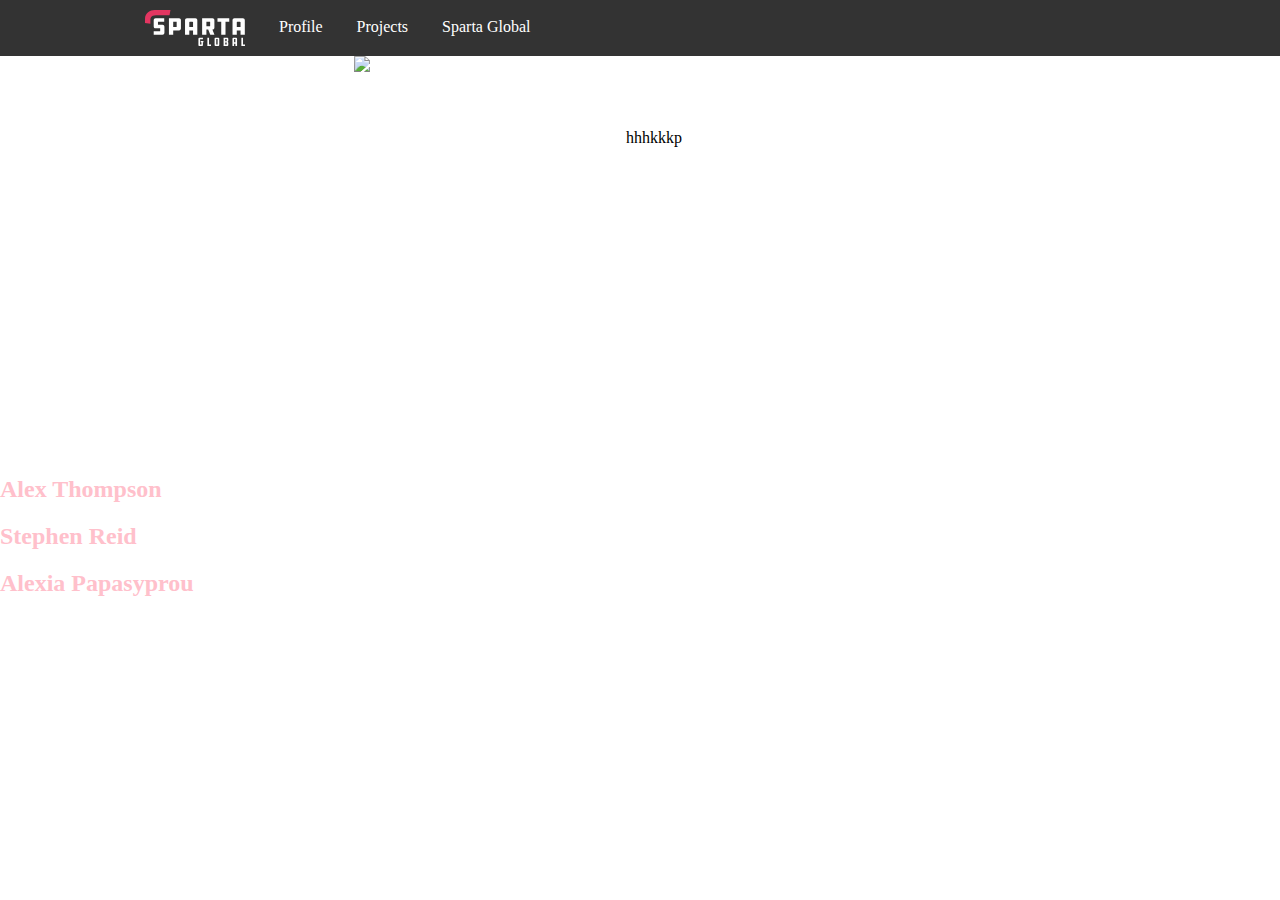
==== index.html @ 334574b9 "top bar and divs" ====
<!DOCTYPE html>
<html>
<head>
	<title>Alexandra Thompson</title>
	<link rel="stylesheet" type="text/css" href="index.css">
</head>
<body>
	<div id="top_bar">
		<img src="images/sparta-global-logo-white.svg" id="logo">
		<a href="#">Profile</a>
		<a href="#">Projects</a>
		<a href="#">Sparta Global</a>
	</div>

<section id="wrapper">
	<div id="main">
		<div id="left_main">
			<img src="profile_pic.png" id="profile">
		</div>
		<div id="right_main">
		<h>hhhkkkp</h>
		</div>
	</div>
</section>

	<h2>Alex Thompson</h1>
	<div class="massive-divs">
	<h2>Stephen Reid</h1>
	<h2>Alexia Papasyprou</h2>

</body>
</html>
---- index.css ----
#top_bar {
	background-color: #333;
	width: 100%;
	padding: 10px;
	padding-left: 145px;
}

#top_bar a {
	margin-right: 30px;
	text-decoration: none;
	color: white;
}

#logo {
	width: 100px;
	vertical-align: middle;
	margin-right: 30px;
}

body {
	margin: 0px;
}

#profile img {
	width: 100%;
    border-radius: 50%;
}

#wrapper {
	width:80%;
	height:400px;
	margin: 0 auto;
}

#main {
	width:963px;
}

#main #left_main {
	width:468px;
	height:100%;
	float:left;
	text-align:center;
}

#main #right_main {
	width:408px;
	height:100%;
	float:left;
	padding-top:73px;
	padding-right:30px;
	padding-left:30px;
	box-sizing: border-box;
}

h2 {
	color: pink;
}

#something {
	color: ;
}
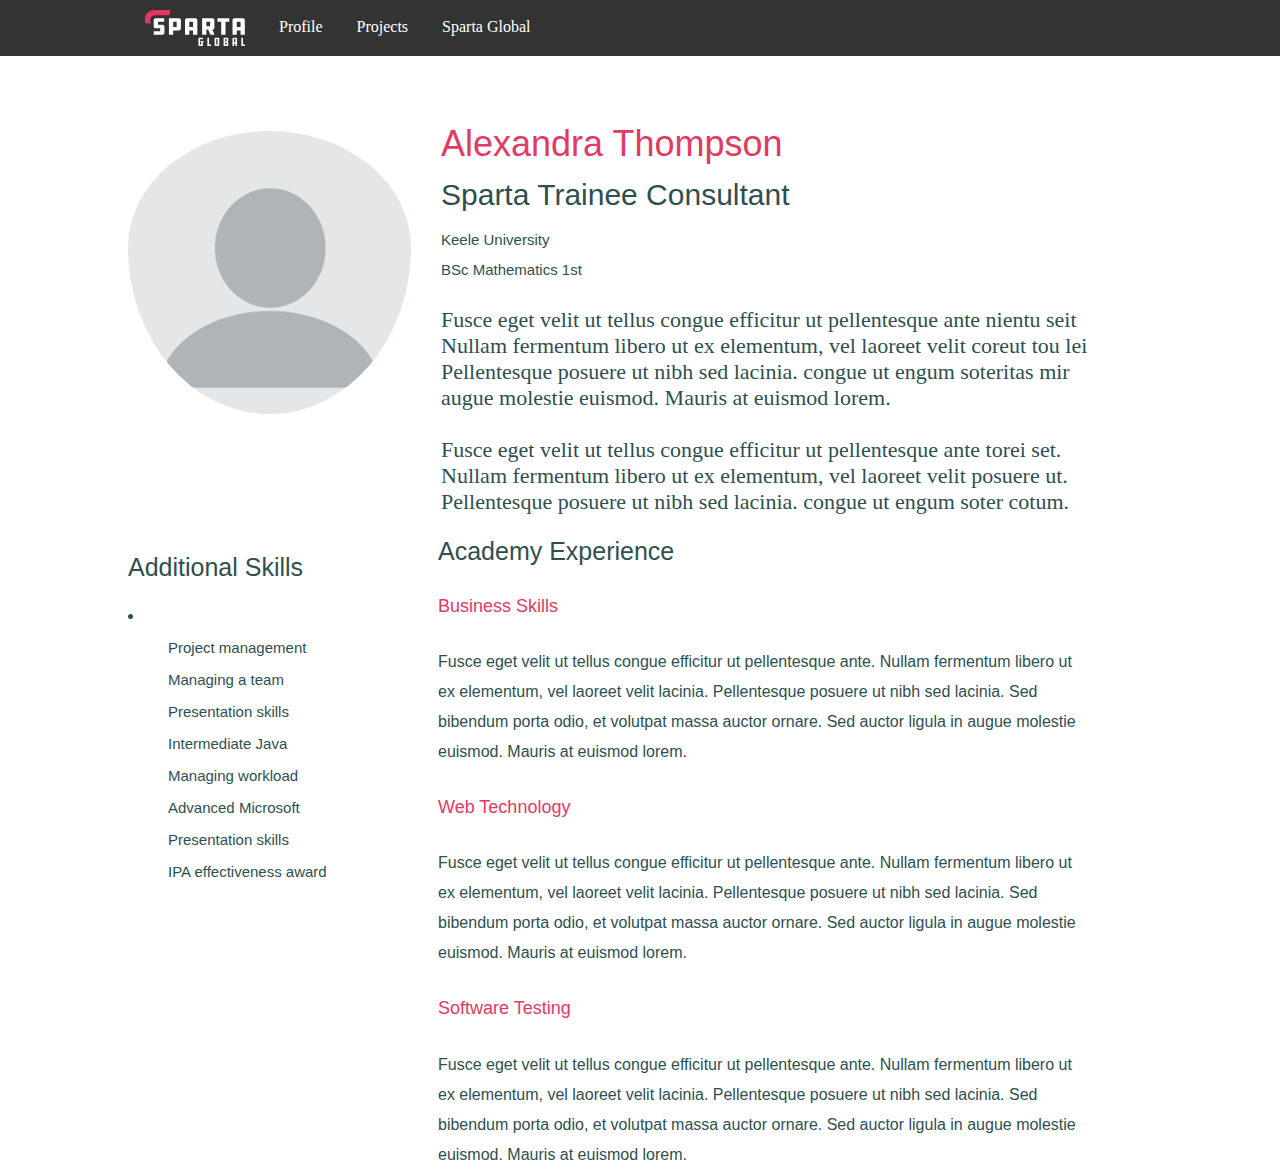
==== commit e30782b5: "complete" ====
--- a/index.html
+++ b/index.html
@@ -15,18 +15,59 @@
 <section id="wrapper">
 	<div id="main">
 		<div id="left_main">
-			<img src="profile_pic.png" id="profile">
+			<img src="images/profile_pic.png" id="profile">
+			<h3 id="skills">Additional Skills</h3>
+			<li id="list">
+				<ul>
+					Project management
+				</ul>
+				<ul>
+					Managing a team
+				</ul>
+				<ul>
+					Presentation skills
+				</ul>
+				<ul>
+					Intermediate Java
+				</ul>
+				<ul>
+					Managing workload
+				</ul>
+				<ul>
+					Advanced Microsoft
+				</ul>
+				<ul>
+					Presentation skills
+				</ul>
+				<ul>
+					IPA effectiveness award
+				</ul>
+			</li>
 		</div>
+
 		<div id="right_main">
-		<h>hhhkkkp</h>
+		<h1>Alexandra Thompson</h1>
+		<h2>Sparta Trainee Consultant</h2>
+		<h4>Keele University</br>BSc Mathematics 1st</h4>
+		<p id="lorem">Fusce eget velit ut tellus congue efficitur ut pellentesque ante nientu seit<br/>Nullam fermentum libero ut ex elementum, vel laoreet velit coreut tou lei<br/>Pellentesque posuere ut nibh sed lacinia. congue ut engum soteritas mir<br/>augue molestie euismod. Mauris at euismod lorem.<br/><br/>Fusce eget velit ut tellus congue efficitur ut pellentesque ante torei set.<br/>Nullam fermentum libero ut ex elementum, vel laoreet velit posuere ut.<br/>Pellentesque posuere ut nibh sed lacinia. congue ut engum soter cotum.</p>
+		</div>
+		<div>
+			<h3 id="exper">Academy Experience</h3>
+		</div>
+		<div>
+			<h5>Business Skills<h5>
+		</div>
+		<p id="more_lorem">Fusce eget velit ut tellus congue efficitur ut pellentesque ante. Nullam fermentum libero ut ex elementum, vel laoreet velit lacinia. Pellentesque posuere ut nibh sed lacinia. Sed bibendum porta odio, et volutpat massa auctor ornare. Sed auctor ligula in augue molestie euismod. Mauris at euismod lorem.</p>
+		<div>
+			<h5>Web Technology<h5>
+		</div>
+		<p id="more_lorem">Fusce eget velit ut tellus congue efficitur ut pellentesque ante. Nullam fermentum libero ut ex elementum, vel laoreet velit lacinia. Pellentesque posuere ut nibh sed lacinia. Sed bibendum porta odio, et volutpat massa auctor ornare. Sed auctor ligula in augue molestie euismod. Mauris at euismod lorem.</p>
+		<div>
+			<h5>Software Testing<h5>
+		</div>
+		<p id="more_lorem">Fusce eget velit ut tellus congue efficitur ut pellentesque ante. Nullam fermentum libero ut ex elementum, vel laoreet velit lacinia. Pellentesque posuere ut nibh sed lacinia. Sed bibendum porta odio, et volutpat massa auctor ornare. Sed auctor ligula in augue molestie euismod. Mauris at euismod lorem.</p>
 		</div>
 	</div>
 </section>
-
-	<h2>Alex Thompson</h1>
-	<div class="massive-divs">
-	<h2>Stephen Reid</h1>
-	<h2>Alexia Papasyprou</h2>
-
 </body>
 </html>--- a/index.css
+++ b/index.css
@@ -22,9 +22,12 @@
 	margin: 0px;
 }
 
-#profile img {
-	width: 100%;
-    border-radius: 50%;
+#profile {
+	width: 283px;
+	height: 283px;
+    border-radius: 100%;
+    padding-top: 50px;
+    align-content: center;
 }
 
 #wrapper {
@@ -38,26 +41,113 @@
 }
 
 #main #left_main {
-	width:468px;
 	height:100%;
 	float:left;
 	text-align:center;
+	padding-left:10px
+	padding-right:30px;
 }
 
 #main #right_main {
-	width:408px;
 	height:100%;
 	float:left;
-	padding-top:73px;
-	padding-right:30px;
+	padding-top:18px;
 	padding-left:30px;
 	box-sizing: border-box;
 }
 
-h2 {
-	color: pink;
+h1 {
+	color:#E13A63;
+	font-size: 36px;
+	font-family: 'Raleway', sans-serif;
+	font-weight: normal;
 }
 
-#something {
-	color: ;
+h2 {
+	color:#2f4f4f;
+	font-size: 30px;
+	font-family: 'Raleway', sans-serif;
+	font-weight: normal;
+	line-height: 10px;
+}
+
+h4 {
+	color:#2f4f4f;
+	font-size: 15px;
+	font-family: 'Raleway', sans-serif;
+	font-weight: normal;
+	line-height: 30px;
+}
+
+h5 {
+	color:#E13A63;
+	font-size: 18px;
+	font-family: 'Raleway', sans-serif;
+	font-weight: normal;
+	padding-left: 310px;
+}
+
+#skills {
+	color:#2f4f4f;
+	font-size: 25px;
+	font-family: 'Raleway', sans-serif;
+	font-weight: normal;
+	padding-top: 110px;
+	text-align: left;
+}
+
+#exper {
+	color:#2f4f4f;
+	font-size: 25px;
+	font-family: 'Raleway', sans-serif;
+	font-weight: normal;
+	padding-top: 100px;
+	text-align: left;
+	padding-left: 310px;
+}
+
+#lorem {
+	color:#2f4f4f;
+	font-size: 22px;
+	font-weight: normal;
+}
+
+#more_lorem {
+	color:#2f4f4f;
+	font-family: 'Raleway', sans-serif;
+	font-weight: normal;
+	padding-left: 310px;
+	line-height: 30px;
+}
+
+#list {
+	text-align: left;
+	color:#2f4f4f;
+	font-size: 15px;
+	font-family: 'Raleway', sans-serif;
+	font-weight: normal;
+	list-style-position: inside;
+}
+
+@media screen and (max-width:960px) {
+
+	#main {
+		width:100%;
+	}
+
+	#main #left_main {
+		display:none;
+	}
+
+	#main #right_main {
+		width:100%;
+		float:none;
+		padding:20px;
+	}
+}
+
+@media screen and (max-width: 480px) {
+    body {
+    	background-color: green;
+    }
 }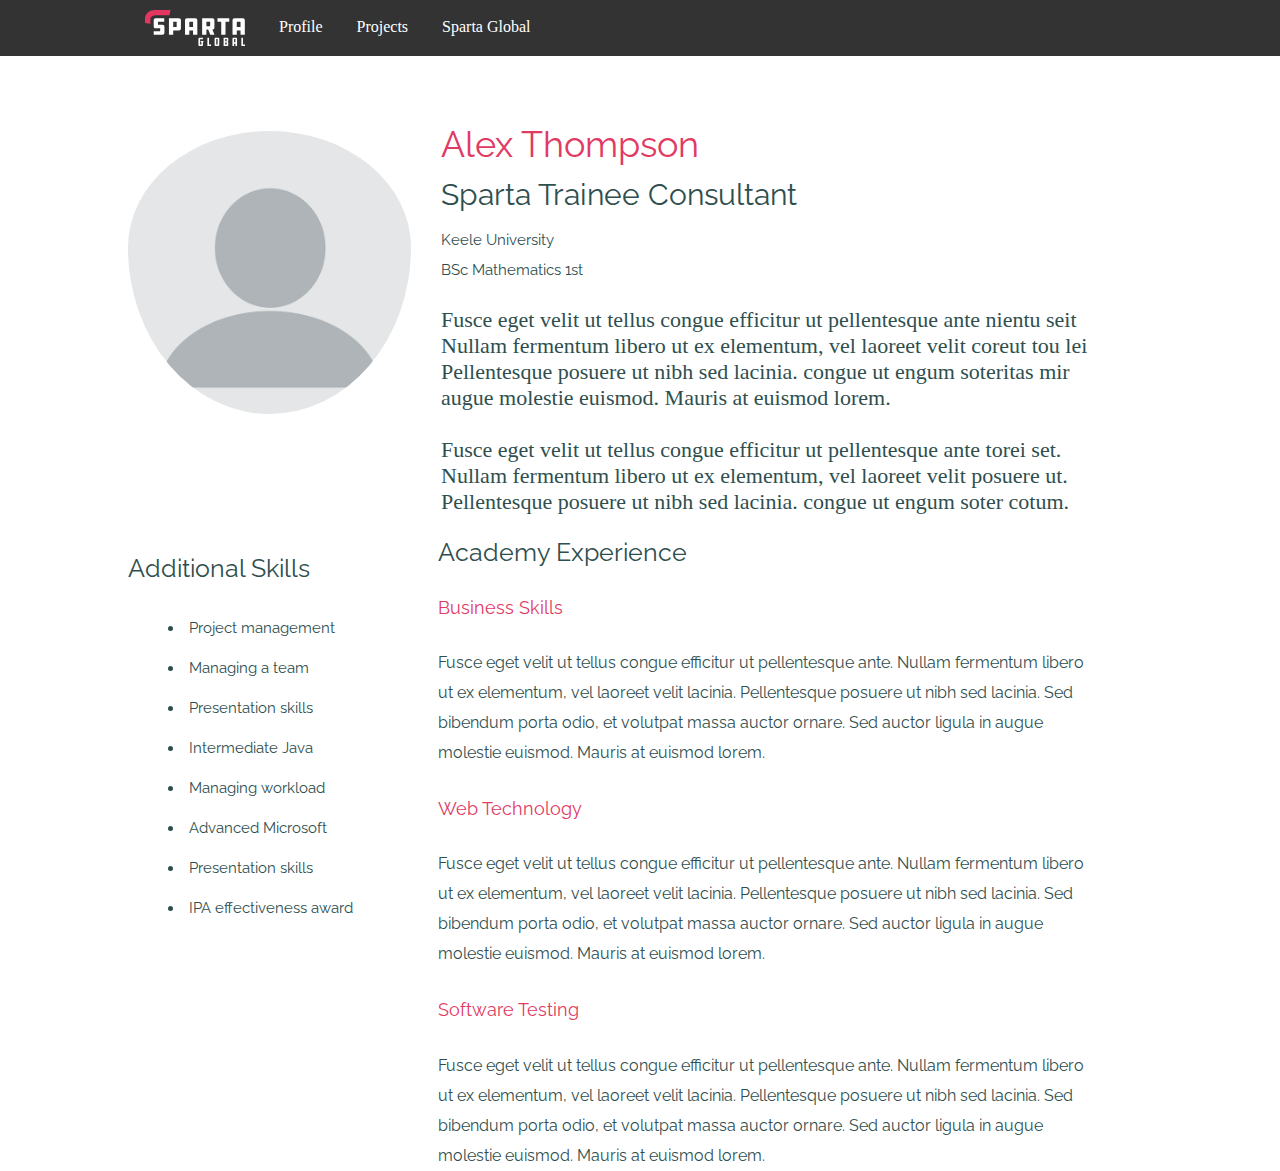
==== commit 1b8e4a08: "finished profile" ====
--- a/index.html
+++ b/index.html
@@ -1,8 +1,9 @@
 <!DOCTYPE html>
 <html>
 <head>
-	<title>Alexandra Thompson</title>
+	<title>Alex Thompson</title>
 	<link rel="stylesheet" type="text/css" href="index.css">
+	<link href="https://fonts.googleapis.com/css?family=Raleway" rel="stylesheet">
 </head>
 <body>
 	<div id="top_bar">
@@ -17,39 +18,39 @@
 		<div id="left_main">
 			<img src="images/profile_pic.png" id="profile">
 			<h3 id="skills">Additional Skills</h3>
-			<li id="list">
-				<ul>
+			<ul id="list">
+				<li>
 					Project management
-				</ul>
-				<ul>
+				</li>
+				<li>
 					Managing a team
-				</ul>
-				<ul>
+				</li>
+				<li>
 					Presentation skills
-				</ul>
-				<ul>
+				</li>
+				<li>
 					Intermediate Java
-				</ul>
-				<ul>
+				</li>
+				<li>
 					Managing workload
-				</ul>
-				<ul>
+				</li>
+				<li>
 					Advanced Microsoft
-				</ul>
-				<ul>
+				</li>
+				<li>
 					Presentation skills
-				</ul>
-				<ul>
+				</li>
+				<li>
 					IPA effectiveness award
-				</ul>
-			</li>
+				</li>
+			</ul>
 		</div>
 
 		<div id="right_main">
-		<h1>Alexandra Thompson</h1>
-		<h2>Sparta Trainee Consultant</h2>
-		<h4>Keele University</br>BSc Mathematics 1st</h4>
-		<p id="lorem">Fusce eget velit ut tellus congue efficitur ut pellentesque ante nientu seit<br/>Nullam fermentum libero ut ex elementum, vel laoreet velit coreut tou lei<br/>Pellentesque posuere ut nibh sed lacinia. congue ut engum soteritas mir<br/>augue molestie euismod. Mauris at euismod lorem.<br/><br/>Fusce eget velit ut tellus congue efficitur ut pellentesque ante torei set.<br/>Nullam fermentum libero ut ex elementum, vel laoreet velit posuere ut.<br/>Pellentesque posuere ut nibh sed lacinia. congue ut engum soter cotum.</p>
+			<h1>Alex Thompson</h1>
+			<h2>Sparta Trainee Consultant</h2>
+			<h4>Keele University</br>BSc Mathematics 1st</h4>
+			<p id="lorem">Fusce eget velit ut tellus congue efficitur ut pellentesque ante nientu seit<br/>Nullam fermentum libero ut ex elementum, vel laoreet velit coreut tou lei<br/>Pellentesque posuere ut nibh sed lacinia. congue ut engum soteritas mir<br/>augue molestie euismod. Mauris at euismod lorem.<br/><br/>Fusce eget velit ut tellus congue efficitur ut pellentesque ante torei set.<br/>Nullam fermentum libero ut ex elementum, vel laoreet velit posuere ut.<br/>Pellentesque posuere ut nibh sed lacinia. congue ut engum soter cotum.</p>
 		</div>
 		<div>
 			<h3 id="exper">Academy Experience</h3>
--- a/index.css
+++ b/index.css
@@ -106,6 +106,8 @@
 	padding-left: 310px;
 }
 
+
+
 #lorem {
 	color:#2f4f4f;
 	font-size: 22px;
@@ -127,6 +129,7 @@
 	font-family: 'Raleway', sans-serif;
 	font-weight: normal;
 	list-style-position: inside;
+	line-height: 40px;
 }
 
 @media screen and (max-width:960px) {
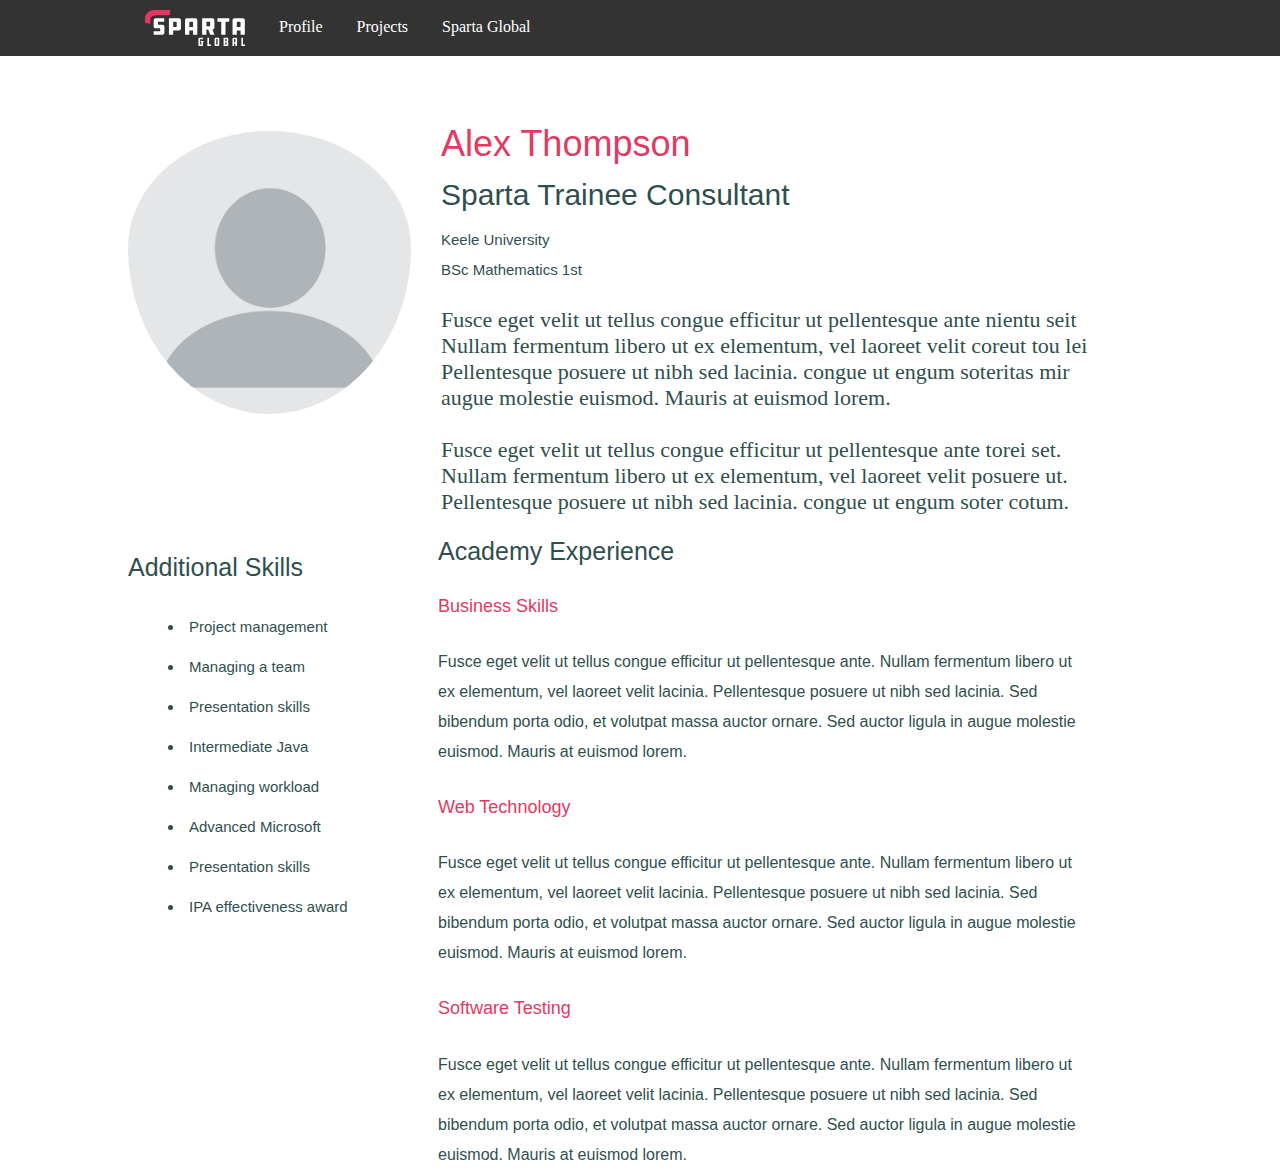
==== commit a6e06841: "removed uncessary whitespace" ====
--- a/index.html
+++ b/index.html
@@ -3,7 +3,6 @@
 <head>
 	<title>Alex Thompson</title>
 	<link rel="stylesheet" type="text/css" href="index.css">
-	<link href="https://fonts.googleapis.com/css?family=Raleway" rel="stylesheet">
 </head>
 <body>
 	<div id="top_bar">
@@ -49,7 +48,7 @@
 		<div id="right_main">
 			<h1>Alex Thompson</h1>
 			<h2>Sparta Trainee Consultant</h2>
-			<h4>Keele University</br>BSc Mathematics 1st</h4>
+		<h4>Keele University</br>BSc Mathematics 1st</h4>
 			<p id="lorem">Fusce eget velit ut tellus congue efficitur ut pellentesque ante nientu seit<br/>Nullam fermentum libero ut ex elementum, vel laoreet velit coreut tou lei<br/>Pellentesque posuere ut nibh sed lacinia. congue ut engum soteritas mir<br/>augue molestie euismod. Mauris at euismod lorem.<br/><br/>Fusce eget velit ut tellus congue efficitur ut pellentesque ante torei set.<br/>Nullam fermentum libero ut ex elementum, vel laoreet velit posuere ut.<br/>Pellentesque posuere ut nibh sed lacinia. congue ut engum soter cotum.</p>
 		</div>
 		<div>
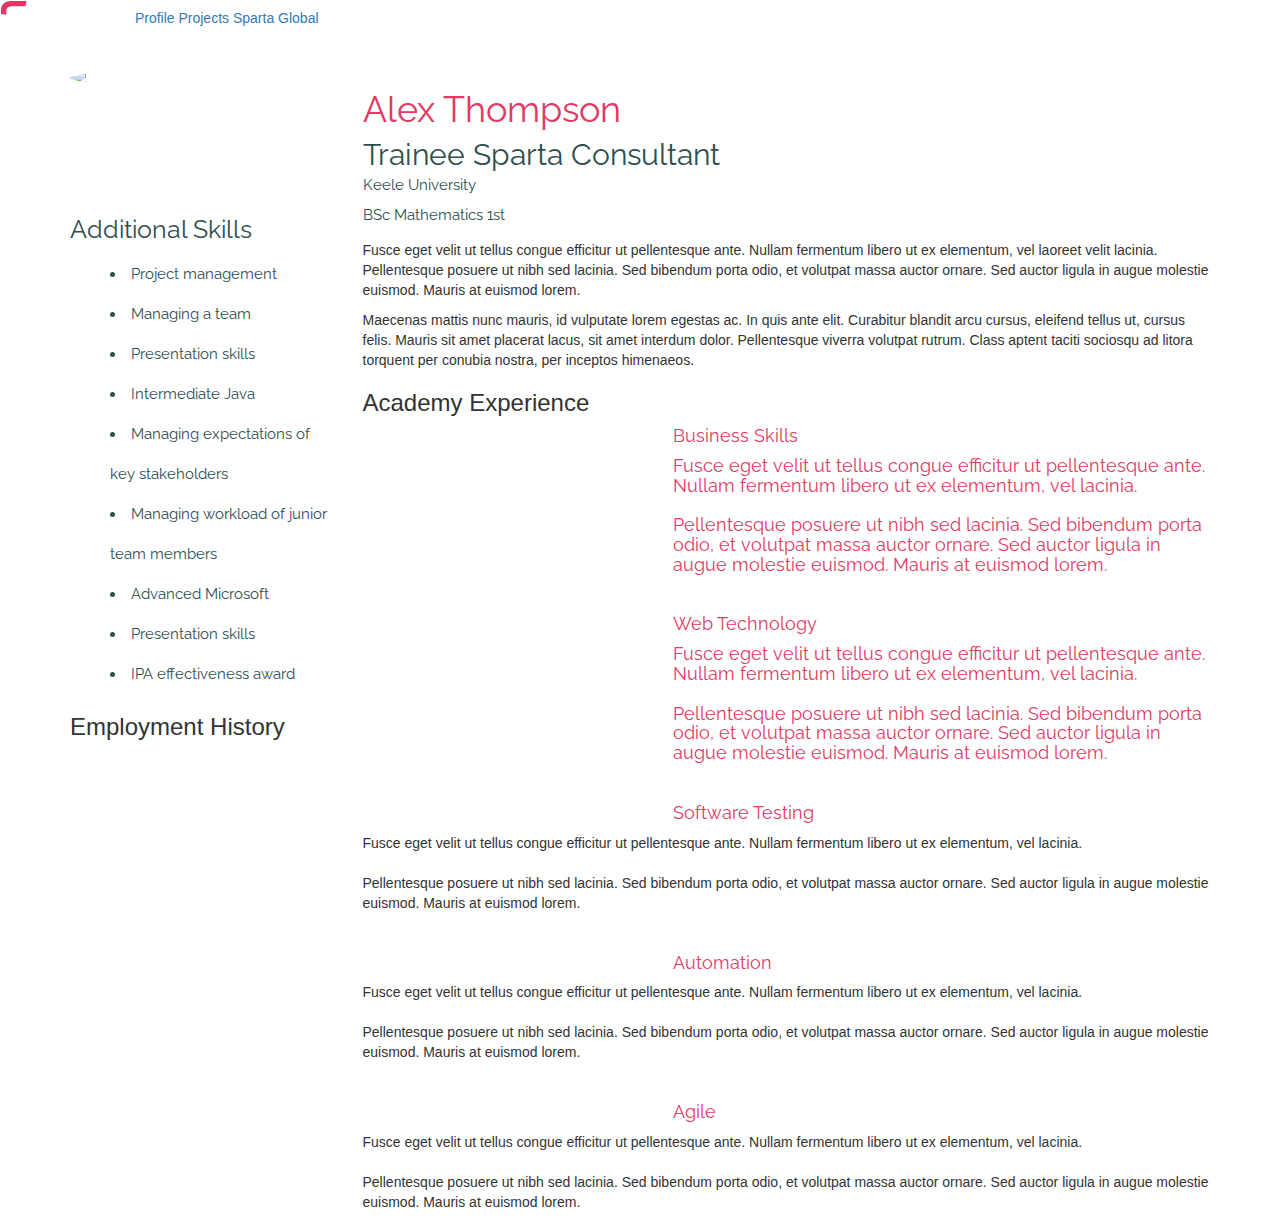
==== commit 286e29ad: "homepage and links done" ====
--- a/index.html
+++ b/index.html
@@ -2,72 +2,109 @@
 <html>
 <head>
 	<title>Alex Thompson</title>
+	<link href="https://maxcdn.bootstrapcdn.com/bootstrap/3.3.7/css/bootstrap.min.css" rel="stylesheet">
 	<link rel="stylesheet" type="text/css" href="index.css">
+	<link href="https://fonts.googleapis.com/css?family=Raleway" rel="stylesheet">
 </head>
 <body>
-	<div id="top_bar">
-		<img src="images/sparta-global-logo-white.svg" id="logo">
-		<a href="#">Profile</a>
-		<a href="#">Projects</a>
-		<a href="#">Sparta Global</a>
-	</div>
+		<nav class="navbar">			
+				<img src="images/sparta-global-logo-white.svg" id="logo">
+				<a href="#" id="link_one">Profile</a>
+				<a href="#">Projects</a>
+				<a href="https://www.spartaglobal.com/">Sparta Global</a>
+		</nav>
+		<div class="container">
+			<div class="row">
+				<div class="col-lg-3 col-md-6 col-sm-12">
+					<img src="http://via.placeholder.com/1000x1000" class="img-responsive img-circle">
+					<h3 id="skills">Additional Skills</h3>
+					<ul id="list">
+						<li>
+							Project management
+						</li>
+						<li>
+							Managing a team
+						</li>
+						<li>
+							Presentation skills
+						</li>
+						<li>
+							Intermediate Java
+						</li>
+						<li>
+							Managing expectations of key stakeholders
+						</li>
+						<li>
+							Managing workload of junior team members
+						</li>
+						<li>
+							Advanced Microsoft
+						</li>
+						<li>
+							Presentation skills
+						</li>
+						<li>
+							IPA effectiveness award
+						</li>
+					</ul>
+					<h3>Employment History</h3>
+				</div>
+				<div class="col-lg-9 col-md-6 col-sm-12">
+					<h1>Alex Thompson</h1>
+					<h2>Trainee Sparta Consultant</h2>
+					<h4>Keele University</br>BSc Mathematics 1st</h4>
 
-<section id="wrapper">
-	<div id="main">
-		<div id="left_main">
-			<img src="images/profile_pic.png" id="profile">
-			<h3 id="skills">Additional Skills</h3>
-			<ul id="list">
-				<li>
-					Project management
-				</li>
-				<li>
-					Managing a team
-				</li>
-				<li>
-					Presentation skills
-				</li>
-				<li>
-					Intermediate Java
-				</li>
-				<li>
-					Managing workload
-				</li>
-				<li>
-					Advanced Microsoft
-				</li>
-				<li>
-					Presentation skills
-				</li>
-				<li>
-					IPA effectiveness award
-				</li>
-			</ul>
+						<div id="section-one">
+							<p>Fusce eget velit ut tellus congue efficitur ut pellentesque ante. Nullam fermentum libero ut ex elementum, vel laoreet velit lacinia. Pellentesque posuere ut nibh sed lacinia. Sed bibendum porta odio, et volutpat massa auctor ornare. Sed auctor ligula in augue molestie euismod. Mauris at euismod lorem.</p>
+					<p>Maecenas mattis nunc mauris, id vulputate lorem egestas ac. In quis ante elit. Curabitur blandit arcu cursus, eleifend tellus ut, cursus felis. Mauris sit amet placerat lacus, sit amet interdum dolor. Pellentesque viverra volutpat rutrum. Class aptent taciti sociosqu ad litora torquent per conubia nostra, per inceptos himenaeos.</p>
+						</div>
+						<div>
+						<h3>Academy Experience</h3>
+						<h5>Business Skills<h5>
+							<div id="section-two">
+							<p>Fusce eget velit ut tellus congue efficitur ut pellentesque ante. Nullam fermentum libero ut ex elementum, vel lacinia.
+							<br /><br />
+							Pellentesque posuere ut nibh sed lacinia. Sed bibendum porta odio, et volutpat massa auctor ornare. Sed auctor ligula in augue molestie euismod. Mauris at euismod lorem.</p>
+							</div>
+							<br />
+						<h5>Web Technology<h5>
+							<div id="section-two">
+							<p>Fusce eget velit ut tellus congue efficitur ut pellentesque ante. Nullam fermentum libero ut ex elementum, vel lacinia.
+							<br /><br />
+							Pellentesque posuere ut nibh sed lacinia. Sed bibendum porta odio, et volutpat massa auctor ornare. Sed auctor ligula in augue molestie euismod. Mauris at euismod lorem.</p>
+							</div>
+							<br />
+							<h5>Software Testing</h5>
+							<div id="section-two">
+							<p>Fusce eget velit ut tellus congue efficitur ut pellentesque ante. Nullam fermentum libero ut ex elementum, vel lacinia.
+							<br /><br />
+							Pellentesque posuere ut nibh sed lacinia. Sed bibendum porta odio, et volutpat massa auctor ornare. Sed auctor ligula in augue molestie euismod. Mauris at euismod lorem.</p>
+							</div>
+							<br />
+							<h5>Automation</h5>
+							<div id="section-two">
+							<p>Fusce eget velit ut tellus congue efficitur ut pellentesque ante. Nullam fermentum libero ut ex elementum, vel lacinia.
+							<br /><br />
+							Pellentesque posuere ut nibh sed lacinia. Sed bibendum porta odio, et volutpat massa auctor ornare. Sed auctor ligula in augue molestie euismod. Mauris at euismod lorem.</p>
+							</div>
+							<br />
+							<h5>Agile</h5>
+							<div id="section-two">
+							<p>Fusce eget velit ut tellus congue efficitur ut pellentesque ante. Nullam fermentum libero ut ex elementum, vel lacinia.
+							<br /><br />
+							Pellentesque posuere ut nibh sed lacinia. Sed bibendum porta odio, et volutpat massa auctor ornare. Sed auctor ligula in augue molestie euismod. Mauris at euismod lorem.</p>
+							</div>
+						</div>
+						</div>
+				</div>
+			</div>
 		</div>
-
-		<div id="right_main">
-			<h1>Alex Thompson</h1>
-			<h2>Sparta Trainee Consultant</h2>
-		<h4>Keele University</br>BSc Mathematics 1st</h4>
-			<p id="lorem">Fusce eget velit ut tellus congue efficitur ut pellentesque ante nientu seit<br/>Nullam fermentum libero ut ex elementum, vel laoreet velit coreut tou lei<br/>Pellentesque posuere ut nibh sed lacinia. congue ut engum soteritas mir<br/>augue molestie euismod. Mauris at euismod lorem.<br/><br/>Fusce eget velit ut tellus congue efficitur ut pellentesque ante torei set.<br/>Nullam fermentum libero ut ex elementum, vel laoreet velit posuere ut.<br/>Pellentesque posuere ut nibh sed lacinia. congue ut engum soter cotum.</p>
-		</div>
-		<div>
-			<h3 id="exper">Academy Experience</h3>
-		</div>
-		<div>
-			<h5>Business Skills<h5>
-		</div>
-		<p id="more_lorem">Fusce eget velit ut tellus congue efficitur ut pellentesque ante. Nullam fermentum libero ut ex elementum, vel laoreet velit lacinia. Pellentesque posuere ut nibh sed lacinia. Sed bibendum porta odio, et volutpat massa auctor ornare. Sed auctor ligula in augue molestie euismod. Mauris at euismod lorem.</p>
-		<div>
-			<h5>Web Technology<h5>
-		</div>
-		<p id="more_lorem">Fusce eget velit ut tellus congue efficitur ut pellentesque ante. Nullam fermentum libero ut ex elementum, vel laoreet velit lacinia. Pellentesque posuere ut nibh sed lacinia. Sed bibendum porta odio, et volutpat massa auctor ornare. Sed auctor ligula in augue molestie euismod. Mauris at euismod lorem.</p>
-		<div>
-			<h5>Software Testing<h5>
-		</div>
-		<p id="more_lorem">Fusce eget velit ut tellus congue efficitur ut pellentesque ante. Nullam fermentum libero ut ex elementum, vel laoreet velit lacinia. Pellentesque posuere ut nibh sed lacinia. Sed bibendum porta odio, et volutpat massa auctor ornare. Sed auctor ligula in augue molestie euismod. Mauris at euismod lorem.</p>
+		<div class="row" id="section-one">
+			<div class="col-md-6">
+			</div>
+			<div class="col-md-6">
+			</div>
 		</div>
 	</div>
-</section>
 </body>
 </html>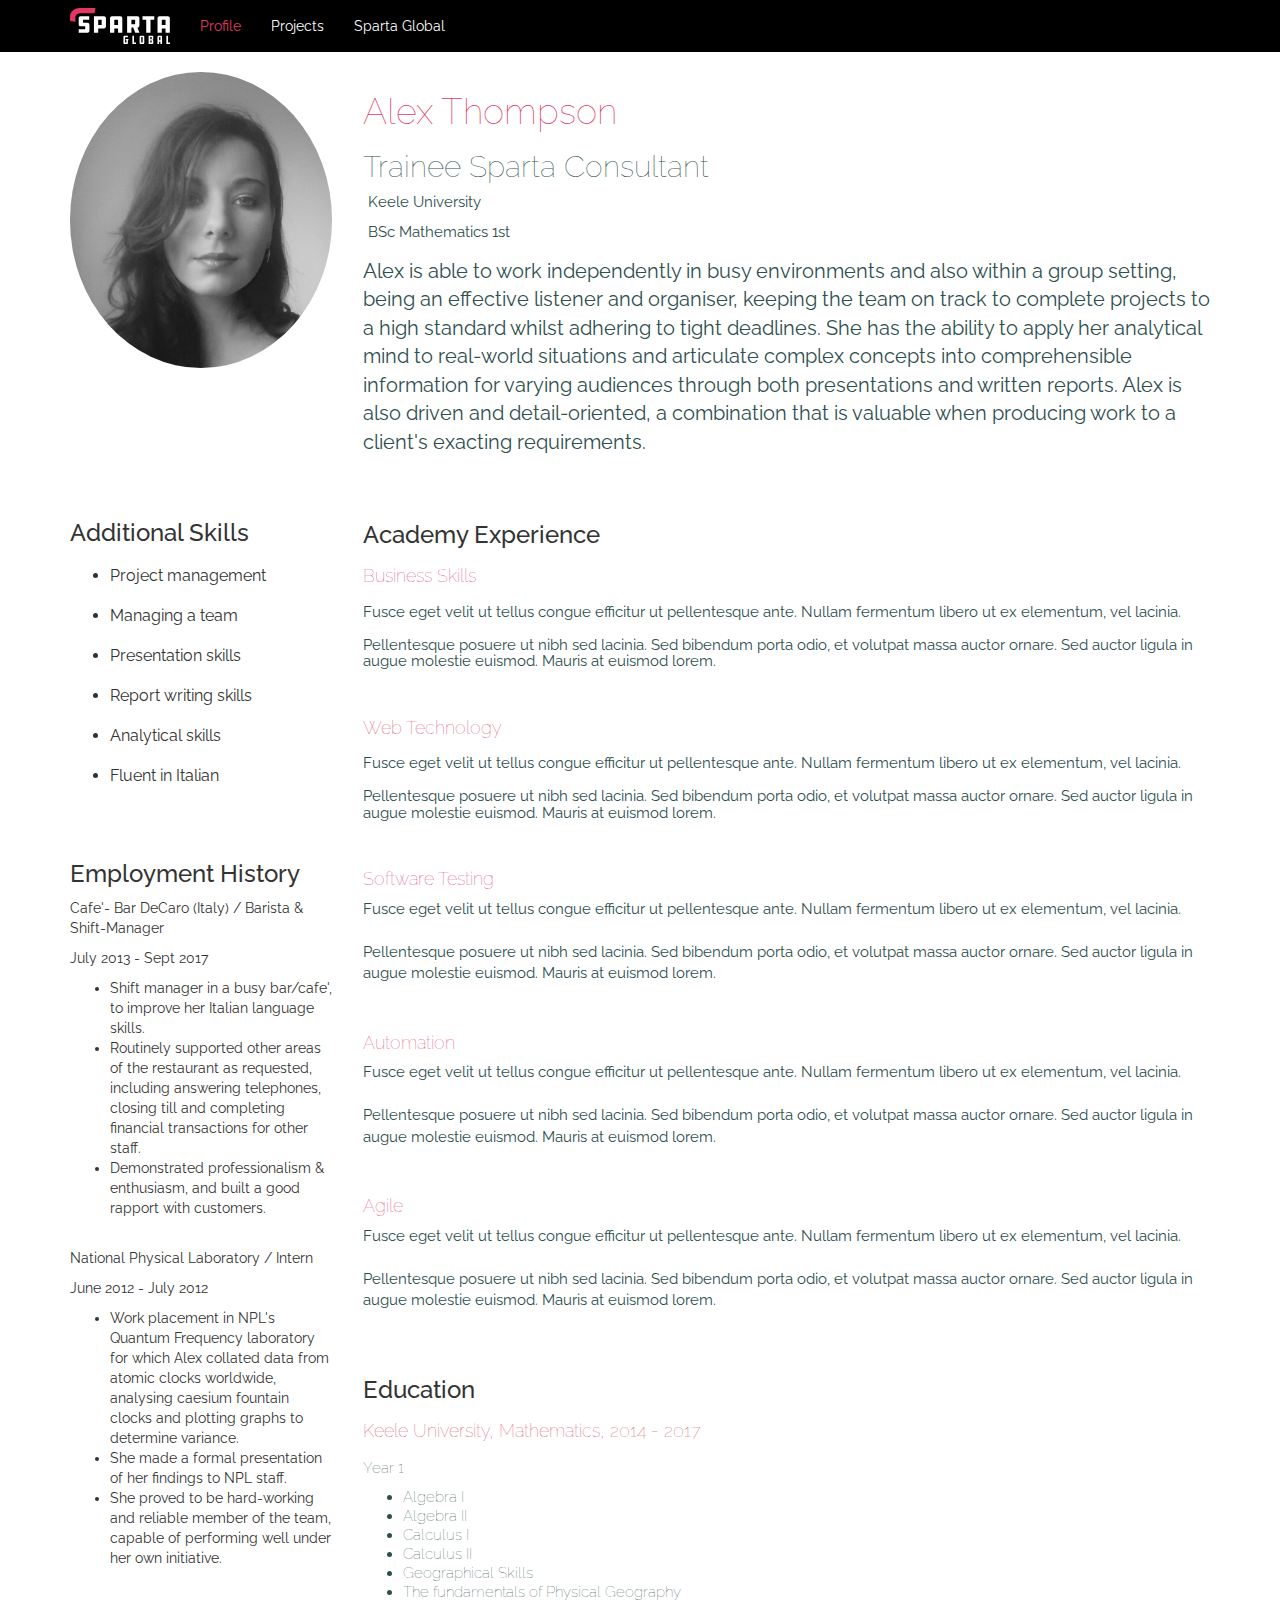
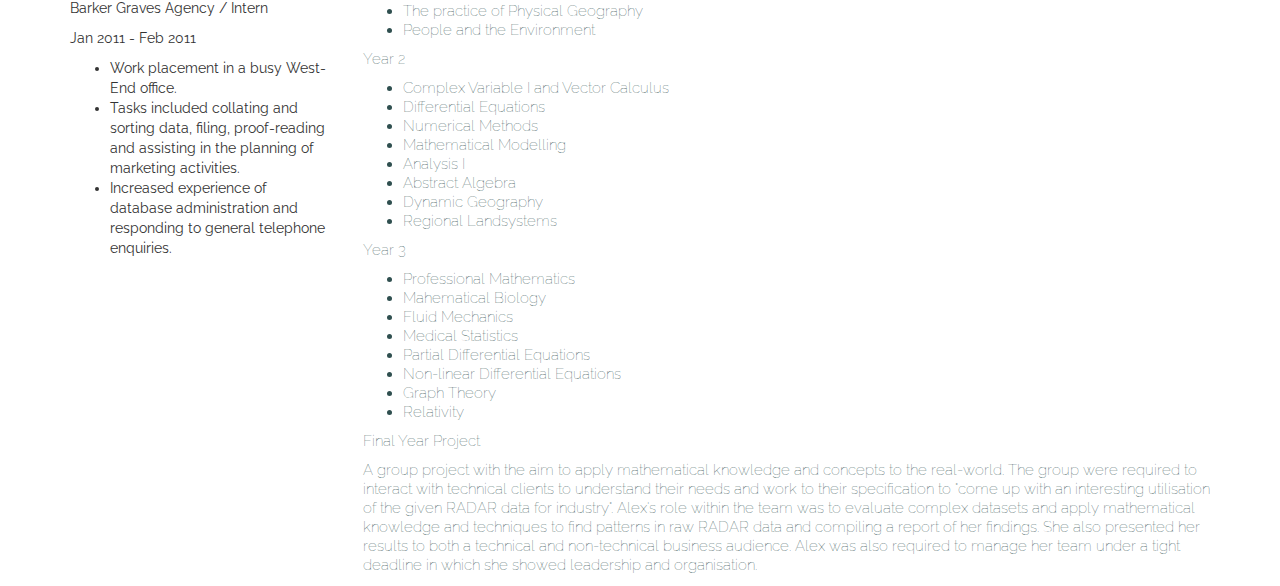
==== commit 10c2c306: "finished readme" ====
--- a/index.html
+++ b/index.html
@@ -7,16 +7,37 @@
 	<link href="https://fonts.googleapis.com/css?family=Raleway" rel="stylesheet">
 </head>
 <body>
-		<nav class="navbar">			
-				<img src="images/sparta-global-logo-white.svg" id="logo">
-				<a href="#" id="link_one">Profile</a>
-				<a href="#">Projects</a>
-				<a href="https://www.spartaglobal.com/">Sparta Global</a>
+
+ 		<nav class="navbar navbar-default">
+		  <div class="container">
+		    <!-- Brand and toggle get grouped for better mobile display -->
+		    <div class="navbar-header">
+		      <button type="button" class="navbar-toggle collapsed" data-toggle="collapse" data-target="#myNavbar" aria-expanded="false">
+		        <span class="sr-only">Toggle navigation</span>
+		        <span class="icon-bar"></span>
+		        <span class="icon-bar"></span>
+		        <span class="icon-bar"></span>
+		      </button>
+		      <a class="navbar-brand" href="#">	
+		      	<img src="images/sparta-global-logo-white.svg" id="logo"/>
+		      </a>
+		    </div>
+
+		    <!-- Collect the nav links, forms, and other content for toggling -->
+		    <div class="collapse navbar-collapse" id="myNavbar">
+		      <ul class="nav navbar-nav">
+		        <li class="active"><a href="index.html" id="link_one">Profile</a></li>
+						<li><a href="projects.html">Projects</a></li>
+						<li><a href="https://www.spartaglobal.com/">Sparta Global</a></li>
+		      </ul>
+		    </div><!-- /.navbar-collapse -->
+		  </div><!-- /.container-fluid -->
 		</nav>
+
 		<div class="container">
 			<div class="row">
 				<div class="col-lg-3 col-md-6 col-sm-12">
-					<img src="http://via.placeholder.com/1000x1000" class="img-responsive img-circle">
+					<img src="images/img.jpg" class="img-responsive img-circle">
 					<h3 id="skills">Additional Skills</h3>
 					<ul id="list">
 						<li>
@@ -29,25 +50,57 @@
 							Presentation skills
 						</li>
 						<li>
-							Intermediate Java
-						</li>
-						<li>
-							Managing expectations of key stakeholders
-						</li>
-						<li>
-							Managing workload of junior team members
-						</li>
-						<li>
-							Advanced Microsoft
-						</li>
-						<li>
-							Presentation skills
-						</li>
-						<li>
-							IPA effectiveness award
+							Report writing skills
+						</li>
+						<li>
+							Analytical skills
+						</li>
+						<li>
+							Fluent in Italian
 						</li>
 					</ul>
 					<h3>Employment History</h3>
+					<p>Cafe'- Bar DeCaro (Italy) / Barista & Shift-Manager</p>
+					<p>July 2013 - Sept 2017</p>
+						<ul>
+						<li>
+							Shift manager in a busy bar/cafe', to improve her Italian language skills.
+						</li>
+						<li>
+							Routinely supported other areas of the restaurant as requested, including answering telephones, closing till and completing financial transactions for other staff.
+						</li>
+						<li>
+							Demonstrated professionalism & enthusiasm, and built a good rapport with customers.
+						</li>
+						</ul>
+						<br />
+					<p>National Physical Laboratory / Intern</p>
+					<p>June 2012 - July 2012</p>
+						<ul>
+						<li>
+							Work placement in NPL's Quantum Frequency laboratory for which Alex collated data from atomic clocks worldwide, analysing caesium fountain clocks and plotting graphs to determine variance. 
+						</li>
+						<li>
+							She made a formal presentation of her findings to NPL staff. 
+						</li>
+						<li>
+							She proved to be hard-working and reliable member of the team, capable of performing well under her own initiative. 
+						</li>
+						</ul>
+						<br />
+					<p>Barker Graves Agency / Intern</p>
+					<p>Jan 2011 - Feb 2011</p>
+						<ul>
+						<li>
+							Work placement in a busy West-End office.
+						</li>
+						<li>
+							Tasks included collating and sorting data, filing, proof-reading and assisting in the planning of marketing activities.
+						</li>
+						<li>
+							Increased experience of database administration and responding to general telephone enquiries. 
+						</li>
+						</ul>
 				</div>
 				<div class="col-lg-9 col-md-6 col-sm-12">
 					<h1>Alex Thompson</h1>
@@ -55,8 +108,7 @@
 					<h4>Keele University</br>BSc Mathematics 1st</h4>
 
 						<div id="section-one">
-							<p>Fusce eget velit ut tellus congue efficitur ut pellentesque ante. Nullam fermentum libero ut ex elementum, vel laoreet velit lacinia. Pellentesque posuere ut nibh sed lacinia. Sed bibendum porta odio, et volutpat massa auctor ornare. Sed auctor ligula in augue molestie euismod. Mauris at euismod lorem.</p>
-					<p>Maecenas mattis nunc mauris, id vulputate lorem egestas ac. In quis ante elit. Curabitur blandit arcu cursus, eleifend tellus ut, cursus felis. Mauris sit amet placerat lacus, sit amet interdum dolor. Pellentesque viverra volutpat rutrum. Class aptent taciti sociosqu ad litora torquent per conubia nostra, per inceptos himenaeos.</p>
+							<p>Alex is able to work independently in busy environments and also within a group setting, being an effective listener and organiser, keeping the team on track to complete projects to a high standard whilst adhering to tight deadlines. She has the ability to apply her analytical mind to real-world situations and articulate complex concepts into comprehensible information for varying audiences through both presentations and written reports. Alex is also driven and detail-oriented, a combination that is valuable when producing work to a client's exacting requirements.</p>
 						</div>
 						<div>
 						<h3>Academy Experience</h3>
@@ -93,6 +145,93 @@
 							<p>Fusce eget velit ut tellus congue efficitur ut pellentesque ante. Nullam fermentum libero ut ex elementum, vel lacinia.
 							<br /><br />
 							Pellentesque posuere ut nibh sed lacinia. Sed bibendum porta odio, et volutpat massa auctor ornare. Sed auctor ligula in augue molestie euismod. Mauris at euismod lorem.</p>
+							</div>
+							<h3>Education</h3>
+						<h5>Keele University, Mathematics, 2014 - 2017<h5>
+							<div id="modules">
+								<p>Year 1</p>
+								<ul>
+								<li>
+									Algebra I 
+								</li>
+								<li>
+									Algebra II
+								</li>
+								<li>
+									Calculus I 
+								</li>
+								<li>
+									Calculus II 
+								</li>
+								<li>
+									Geographical Skills  
+								</li>
+								<li>
+									The fundamentals of Physical Geography
+								</li>
+								<li>
+									The practice of Physical Geography  
+								</li>
+								<li>
+									People and the Environment
+								</li>
+								</ul>
+								<p>Year 2</p>
+								<ul>
+								<li>
+									Complex Variable I and Vector Calculus 
+								</li>
+								<li>
+									Differential Equations
+								</li>
+								<li>
+									Numerical Methods
+								</li>
+								<li>
+									Mathematical Modelling 
+								</li>
+								<li>
+									Analysis I 
+								</li>
+								<li>
+									Abstract Algebra
+								</li>
+								<li>
+									Dynamic Geography 
+								</li>
+								<li>
+									Regional Landsystems
+								</li>
+								</ul>
+								<p>Year 3</p>
+								<ul>
+								<li>
+									Professional Mathematics   
+								</li>
+								<li>
+									Mahematical Biology
+								</li>
+								<li>
+									Fluid Mechanics
+								</li>
+								<li>
+									Medical Statistics
+								</li>
+								<li>
+									Partial Differential Equations 
+								</li>
+								<li>
+									Non-linear Differential Equations
+								</li>
+								<li>
+									Graph Theory 
+								</li>
+								<li>
+									Relativity 
+								</li>
+								</ul>
+								<p>Final Year Project</p>
+								<p>A group project with the aim to apply mathematical knowledge and concepts to the real-world. The group were required to interact with technical clients to understand their needs and work to their specification to "come up with an interesting utilisation of the given RADAR data for industry". Alex's role within the team was to evaluate complex datasets and apply mathematical knowledge and techniques to find patterns in raw RADAR data and compiling a report of her findings. She also presented her results to both a technical and non-technical business audience. Alex was also required to manage her team under a tight deadline in which she showed leadership and organisation.</p>
 							</div>
 						</div>
 						</div>
@@ -106,5 +245,9 @@
 			</div>
 		</div>
 	</div>
+	<script src="https://code.jquery.com/jquery-3.2.1.slim.min.js"
+  integrity="sha256-k2WSCIexGzOj3Euiig+TlR8gA0EmPjuc79OEeY5L45g="
+  crossorigin="anonymous"></script>
+	<script src="https://maxcdn.bootstrapcdn.com/bootstrap/3.3.7/js/bootstrap.min.js" integrity="sha384-Tc5IQib027qvyjSMfHjOMaLkfuWVxZxUPnCJA7l2mCWNIpG9mGCD8wGNIcPD7Txa" crossorigin="anonymous"></script>
 </body>
 </html>--- a/index.css
+++ b/index.css
@@ -1,156 +1,109 @@
-
-#top_bar {
-	background-color: #333;
-	width: 100%;
-	padding: 10px;
-	padding-left: 145px;
+.navbar-default {
+	background-color: #000000;
+	border-radius:0px;
+	border-color:transparent;
 }
 
-#top_bar a {
-	margin-right: 30px;
-	text-decoration: none;
-	color: white;
-}
 
 #logo {
 	width: 100px;
-	vertical-align: middle;
-	margin-right: 30px;
+	margin-top:7px;
 }
 
-body {
-	margin: 0px;
+#link_one {
+	color:#E13A63;
 }
 
-#profile {
-	width: 283px;
-	height: 283px;
-    border-radius: 100%;
-    padding-top: 50px;
-    align-content: center;
+.navbar-brand,
+.navbar-nav li a {
+    line-height: 50px;
+    height: 50px;
+    padding-top: 0px;
 }
 
-#wrapper {
-	width:80%;
-	height:400px;
-	margin: 0 auto;
+.navbar-default .navbar-nav>.active>a, 
+.navbar-default .navbar-nav>.active>a:focus, 
+.navbar-default .navbar-nav>.active>a:hover {
+	color:#E13A63;
+	background:none;
 }
 
-#main {
-	width:963px;
+.navbar-default .navbar-nav>li>a {
+	color:white;
 }
 
-#main #left_main {
-	height:100%;
-	float:left;
-	text-align:center;
-	padding-left:10px
-	padding-right:30px;
-}
-
-#main #right_main {
-	height:100%;
-	float:left;
-	padding-top:18px;
-	padding-left:30px;
-	box-sizing: border-box;
+body, html {
+	font-family: 'Raleway', sans-serif;
 }
 
 h1 {
 	color:#E13A63;
 	font-size: 36px;
-	font-family: 'Raleway', sans-serif;
-	font-weight: normal;
+	font-weight: lighter;
 }
 
 h2 {
 	color:#2f4f4f;
 	font-size: 30px;
-	font-family: 'Raleway', sans-serif;
-	font-weight: normal;
+	font-weight: lighter;
 	line-height: 10px;
+	padding-top: 10px;
 }
 
 h4 {
 	color:#2f4f4f;
 	font-size: 15px;
-	font-family: 'Raleway', sans-serif;
 	font-weight: normal;
 	line-height: 30px;
+	padding-left: 5px;
+	padding-top: 5px
 }
 
 h5 {
 	color:#E13A63;
 	font-size: 18px;
-	font-family: 'Raleway', sans-serif;
+	font-weight: lighter;
+	padding-top: 8px;
+}
+
+#section-one {
+	color:#2f4f4f;
+	font-size: 20px;
 	font-weight: normal;
-	padding-left: 310px;
+}
+
+h3 {
+	padding-top: 45px;
 }
 
 #skills {
-	color:#2f4f4f;
-	font-size: 25px;
-	font-family: 'Raleway', sans-serif;
-	font-weight: normal;
-	padding-top: 110px;
-	text-align: left;
+	padding-top: 132px;
 }
 
-#exper {
-	color:#2f4f4f;
-	font-size: 25px;
-	font-family: 'Raleway', sans-serif;
-	font-weight: normal;
-	padding-top: 100px;
-	text-align: left;
-	padding-left: 310px;
+#list {
+	padding-right: 50px;
+	line-height: 40px;
+	font-size: 16px;
 }
 
-
-
-#lorem {
+#section-two {
 	color:#2f4f4f;
-	font-size: 22px;
+	font-size: 15px;
 	font-weight: normal;
 }
 
-#more_lorem {
+#modules {
+	line-height: 19px;
+	font-size: 15px;
 	color:#2f4f4f;
-	font-family: 'Raleway', sans-serif;
-	font-weight: normal;
-	padding-left: 310px;
-	line-height: 30px;
 }
 
-#list {
-	text-align: left;
-	color:#2f4f4f;
-	font-size: 15px;
-	font-family: 'Raleway', sans-serif;
-	font-weight: normal;
-	list-style-position: inside;
-	line-height: 40px;
+.new-container-width {
+	width: 100%;
 }
 
-@media screen and (max-width:960px) {
-
-	#main {
-		width:100%;
+@media (media-width: 768px){
+	.info {
+		font-size: 21px;
 	}
-
-	#main #left_main {
-		display:none;
-	}
-
-	#main #right_main {
-		width:100%;
-		float:none;
-		padding:20px;
-	}
-}
-
-@media screen and (max-width: 480px) {
-    body {
-    	background-color: green;
-    }
 }